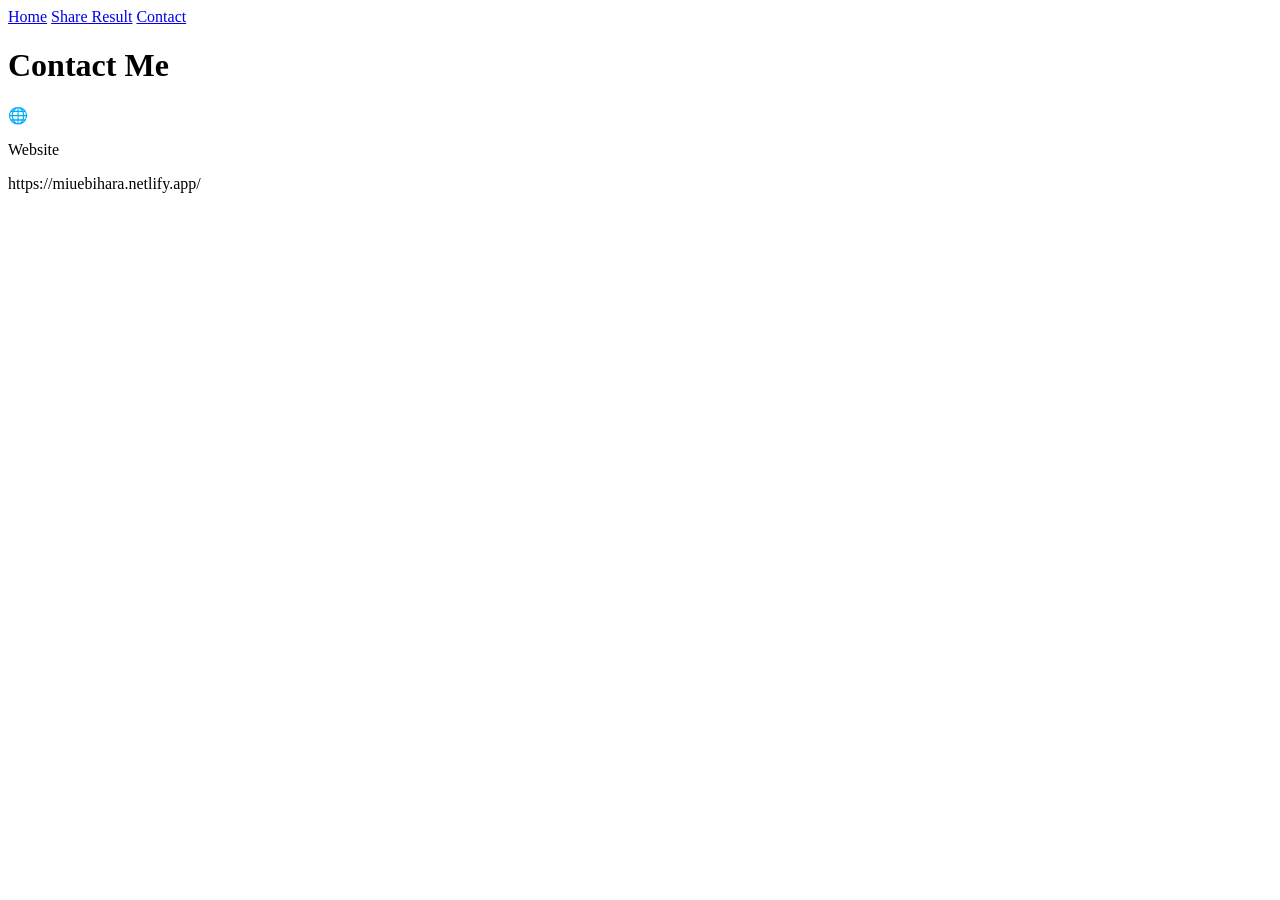
==== contact.html @ df84dd97 "Add nav bar, website link" ====
<DOCTYPE html>
<html lang="en">
<head>
    <meta charset="UTF-8">
    <meta name="viewport" content="width=device-width, initial-scale=1.0">
    <title>Contact - Translation Telephone</title>
</head>
<body>
    <header>
        <nav>
            <a href="index.html">Home</a></li>
            <a href="share.html">Share Result</a></li>
            <a href="contact.html">Contact</a></li>
        </nav>
    </header>

    <main>
        <h1>Contact Me</h1>
        <div class ="links">
            <a href="https://miuebihara.netlify.app/"></a>
            <span class = "icon">🌐</span>
            <div class = "link-text">
                <p class = "link-label">Website</p>
                <p class = "link-url">https://miuebihara.netlify.app/</p>
            </div>
            </a>
            
    </main>
</body>
</html>
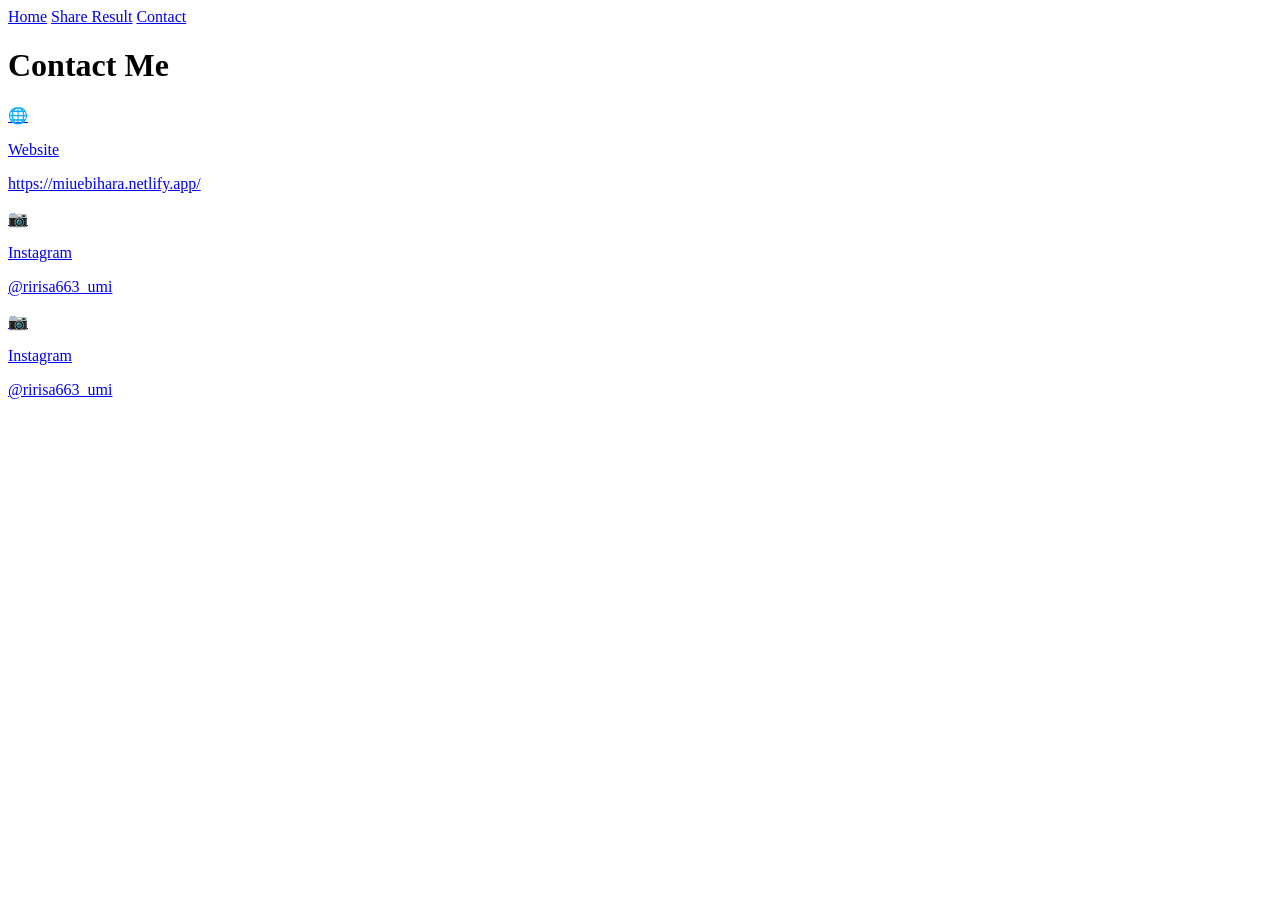
==== commit 5a97bc25: "add insta link" ====
--- a/contact.html
+++ b/contact.html
@@ -17,13 +17,29 @@
     <main>
         <h1>Contact Me</h1>
         <div class ="links">
-            <a href="https://miuebihara.netlify.app/"></a>
+            <a href="https://miuebihara.netlify.app/">
             <span class = "icon">🌐</span>
             <div class = "link-text">
                 <p class = "link-label">Website</p>
                 <p class = "link-url">https://miuebihara.netlify.app/</p>
             </div>
             </a>
+
+            <a href="https://www.instagram.com/ririsa663_umi/">
+            <span class = "icon">📷</span>
+            <div class = "link-text">
+                <p class = "link-label">Instagram</p>
+                <p class = "link-url">@ririsa663_umi</p>
+            </div>
+            </a>
+
+            <a href="https://www.instagram.com/ririsa663_umi/">
+            <span class = "icon">📷</span>
+            <div class = "link-text">
+                <p class = "link-label">Instagram</p>
+                <p class = "link-url">@ririsa663_umi</p>
+            </div>
+            </a>
             
     </main>
 </body>
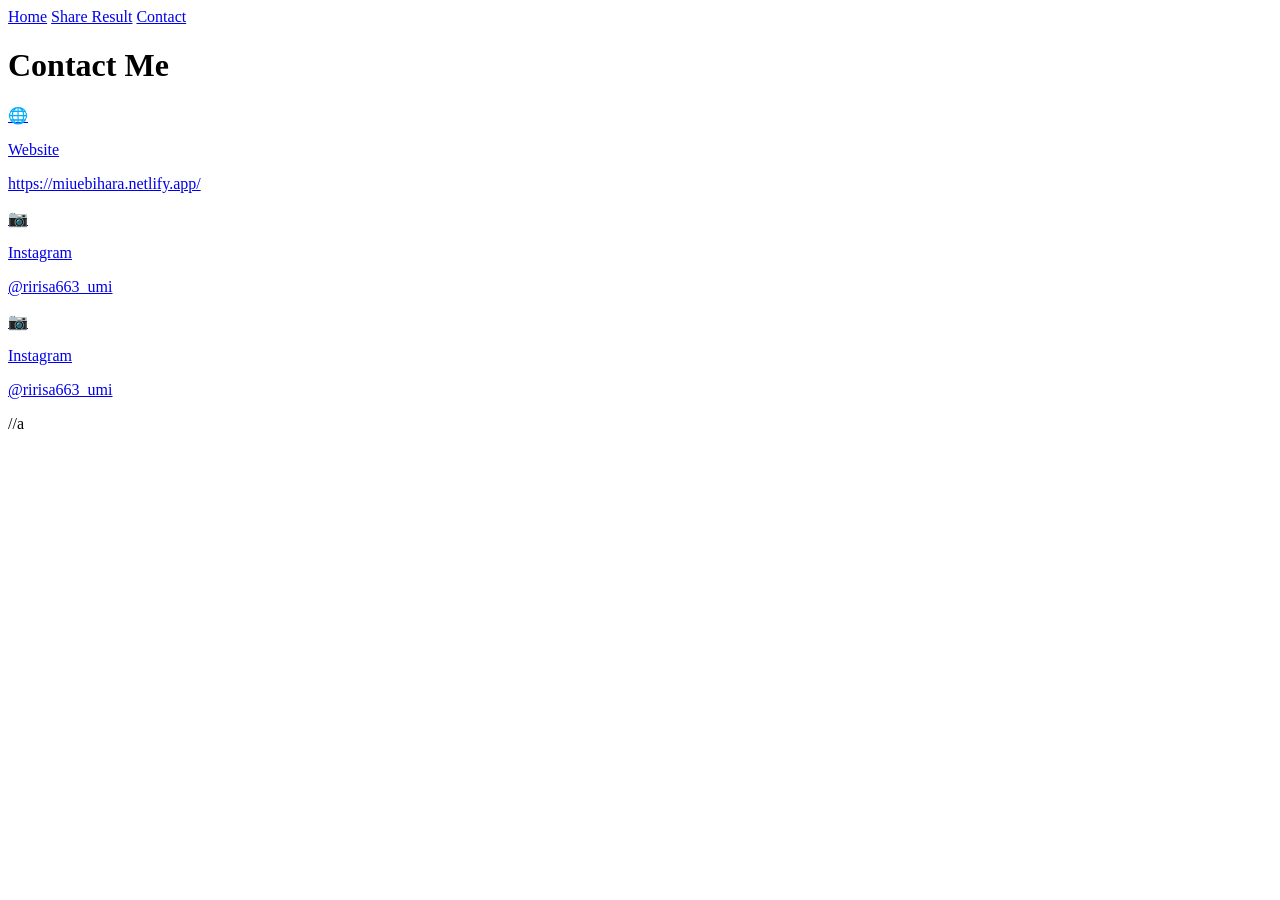
==== commit 7f052782: "delete comment out on line 42" ====
--- a/contact.html
+++ b/contact.html
@@ -39,7 +39,7 @@
                 <p class = "link-label">Instagram</p>
                 <p class = "link-url">@ririsa663_umi</p>
             </div>
-            </a>
+            </a> //a
             
     </main>
 </body>
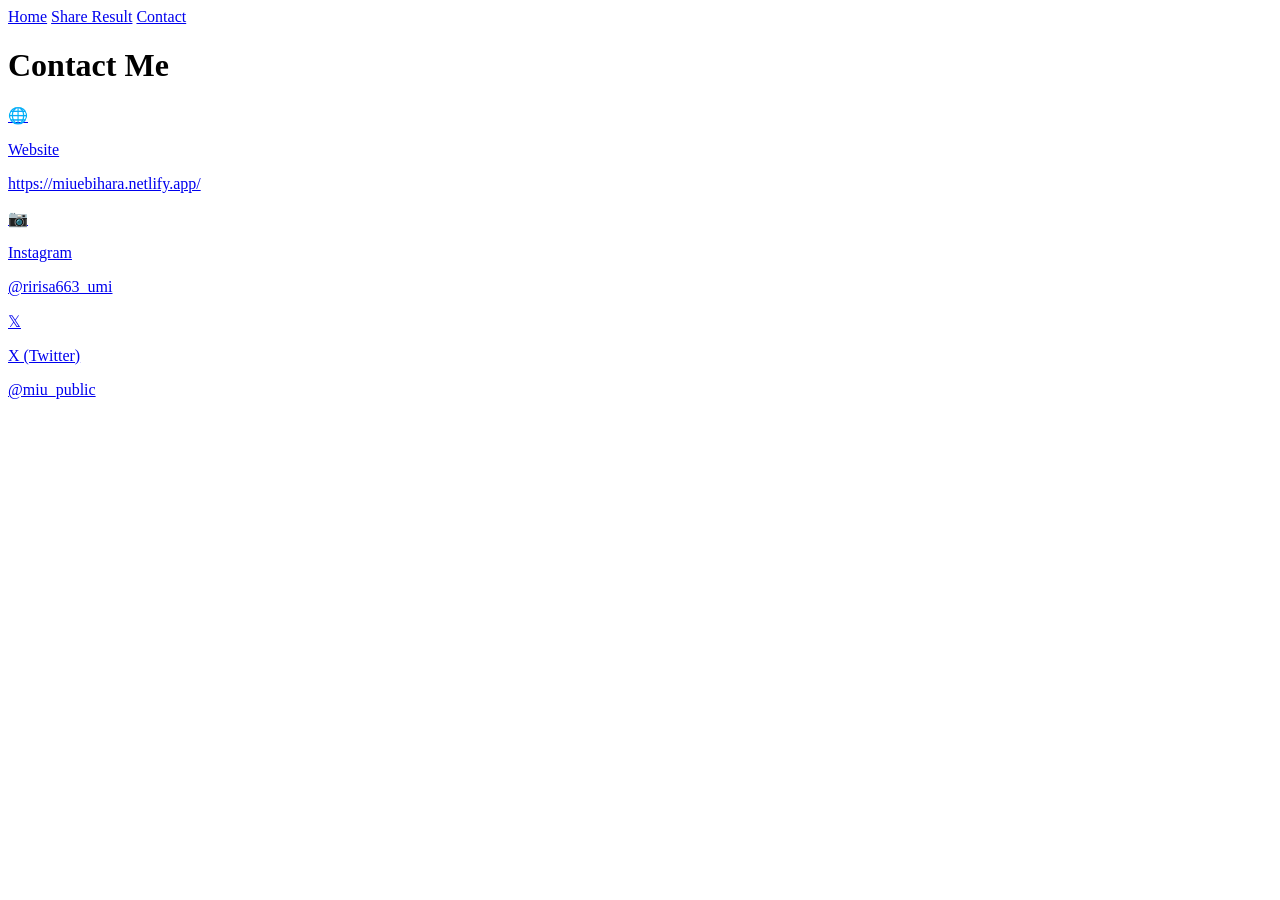
==== commit ffa9dd4f: "add x link" ====
--- a/contact.html
+++ b/contact.html
@@ -33,13 +33,13 @@
             </div>
             </a>
 
-            <a href="https://www.instagram.com/ririsa663_umi/">
-            <span class = "icon">📷</span>
+            <a href="https://x.com/miu_public">
+            <span class = "icon">𝕏</span>
             <div class = "link-text">
-                <p class = "link-label">Instagram</p>
-                <p class = "link-url">@ririsa663_umi</p>
+                <p class = "link-label">X (Twitter)</p>
+                <p class = "link-url">@miu_public</p>
             </div>
-            </a> //a
+            </a> 
             
     </main>
 </body>
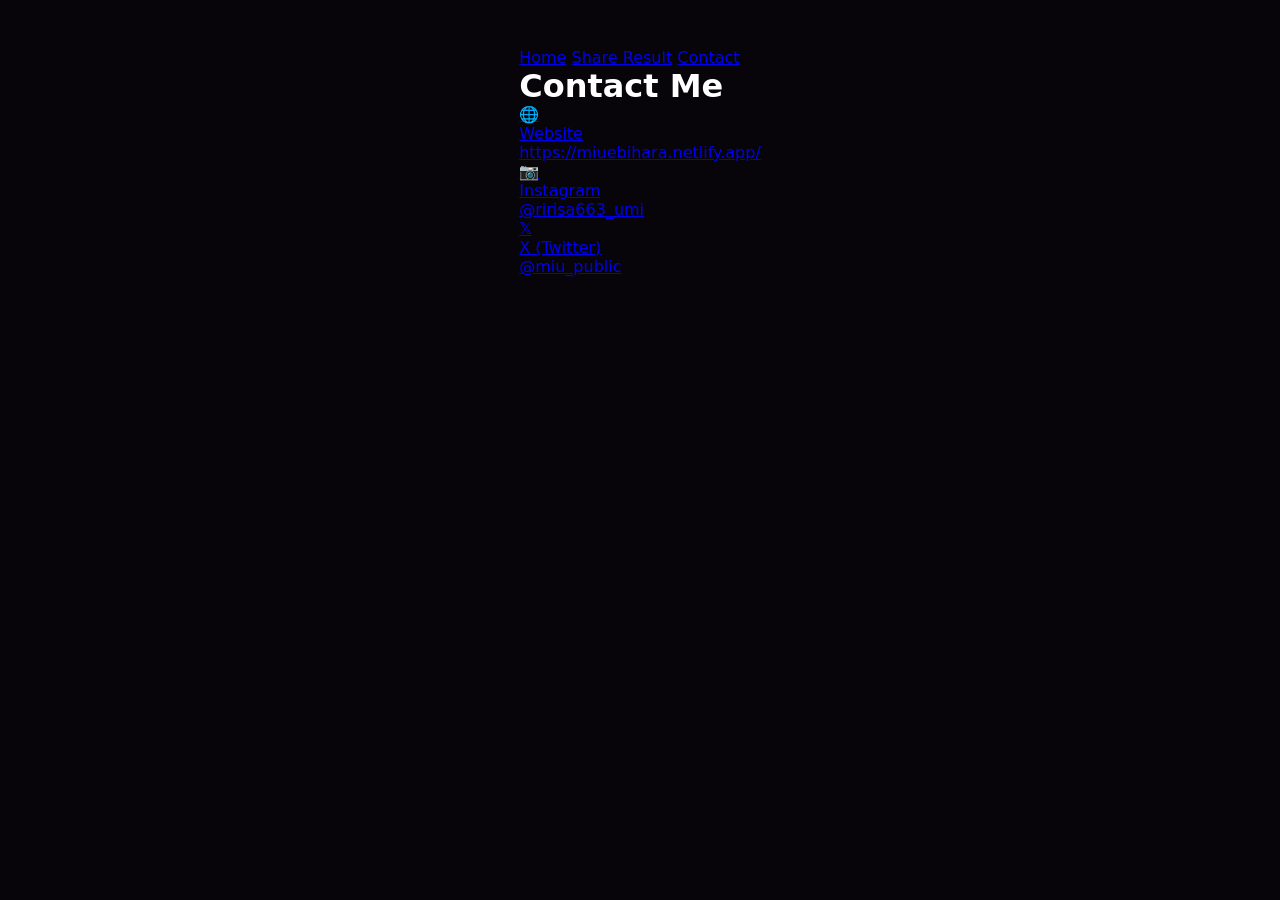
==== commit 45b4227c: "Add contact.css" ====
--- a/contact.html
+++ b/contact.html
@@ -1,6 +1,7 @@
 <DOCTYPE html>
 <html lang="en">
 <head>
+    <link rel="stylesheet" href="contact.css">
     <meta charset="UTF-8">
     <meta name="viewport" content="width=device-width, initial-scale=1.0">
     <title>Contact - Translation Telephone</title>
--- a/contact.css
+++ b/contact.css
@@ -0,0 +1,16 @@
+* {
+    margin: 0;
+    padding: 0;
+    box-sizing: border-box;
+}
+
+body {
+    background: #07040A;
+    color: #fff;
+    font-family: 'Segoe UI', system-ui, sans-serif;
+    min-height: 100vh;
+    display: flex;
+    flex-direction: column;
+    align-items: center;
+    padding: 3rem 1rem;
+}
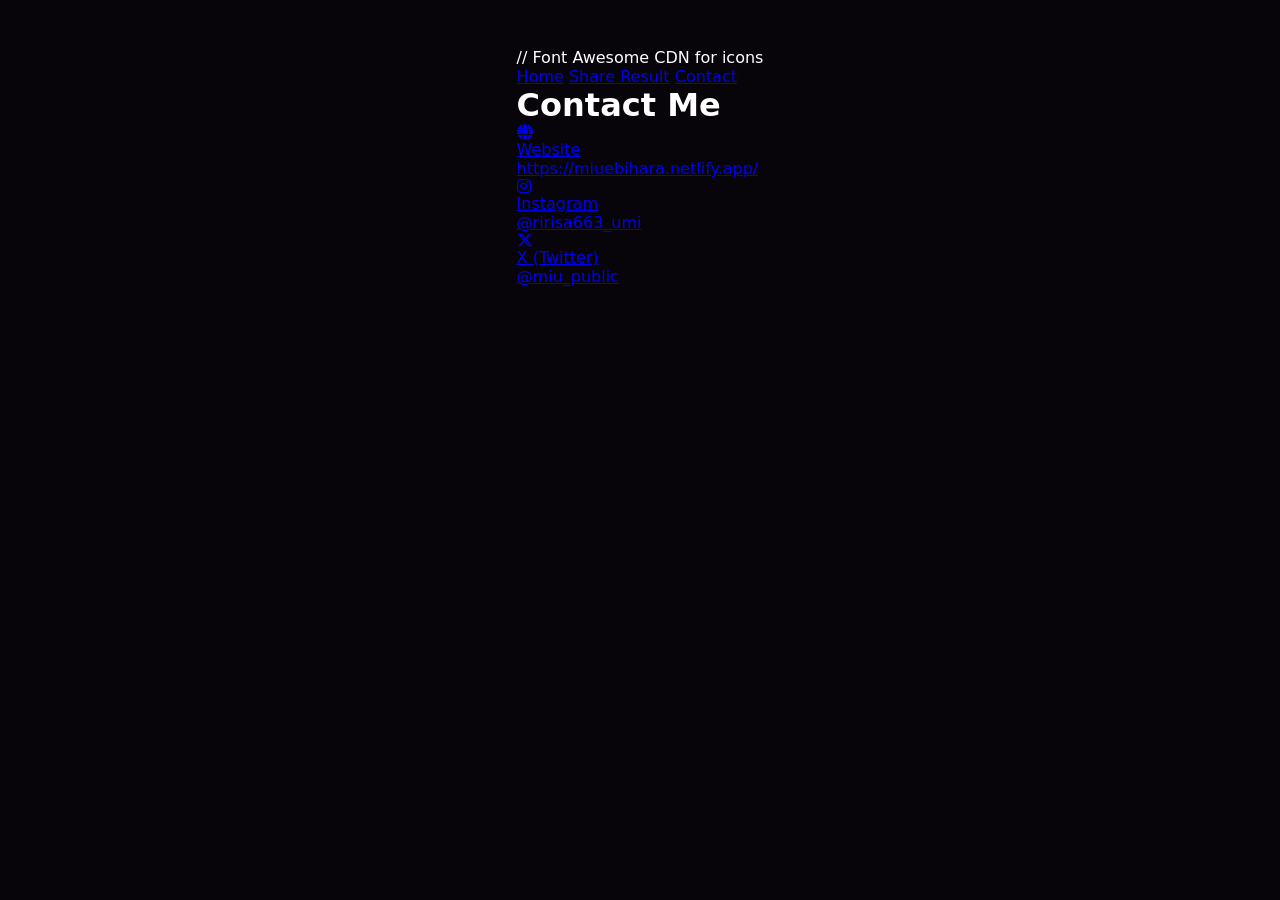
==== commit 2710329c: "load Awesome font, insert icons" ====
--- a/contact.html
+++ b/contact.html
@@ -1,11 +1,13 @@
 <DOCTYPE html>
 <html lang="en">
 <head>
-    <link rel="stylesheet" href="contact.css">
+    <link rel="stylesheet" href="style.css">
+    <link rel="stylesheet" href="https://cdnjs.cloudflare.com/ajax/libs/font-awesome/6.5.0/css/all.min.css"> // Font Awesome CDN for icons
     <meta charset="UTF-8">
     <meta name="viewport" content="width=device-width, initial-scale=1.0">
     <title>Contact - Translation Telephone</title>
 </head>
+
 <body>
     <header>
         <nav>
@@ -17,28 +19,30 @@
 
     <main>
         <h1>Contact Me</h1>
+
         <div class ="links">
-            <a href="https://miuebihara.netlify.app/">
-            <span class = "icon">🌐</span>
+
+            <a href="https://miuebihara.netlify.app/" class="link-item">
+            <div class = "link-icon"><i class="fa-solid fa-globe"></i></div>
             <div class = "link-text">
-                <p class = "link-label">Website</p>
-                <p class = "link-url">https://miuebihara.netlify.app/</p>
+                <p class = "link-name">Website</p>
+                <p class = "link-sub">https://miuebihara.netlify.app/</p>
             </div>
             </a>
 
-            <a href="https://www.instagram.com/ririsa663_umi/">
-            <span class = "icon">📷</span>
+            <a href="https://www.instagram.com/ririsa663_umi/" class="link-item">
+            <div class = "link-icon"><i class="fa-brands fa-instagram"></i></div>
             <div class = "link-text">
-                <p class = "link-label">Instagram</p>
-                <p class = "link-url">@ririsa663_umi</p>
+                <p class = "link-name">Instagram</p>
+                <p class = "link-sub">@ririsa663_umi</p>
             </div>
             </a>
 
-            <a href="https://x.com/miu_public">
-            <span class = "icon">𝕏</span>
+            <a href="https://x.com/miu_public" class="link-item">
+            <div class = "link-icon"><i class="fa-brands fa-x-twitter"></i></div>
             <div class = "link-text">
-                <p class = "link-label">X (Twitter)</p>
-                <p class = "link-url">@miu_public</p>
+                <p class = "link-name">X (Twitter)</p>
+                <p class = "link-sub">@miu_public</p>
             </div>
             </a> 
             
--- a/style.css
+++ b/style.css
@@ -0,0 +1,16 @@
+* {
+    margin: 0;
+    padding: 0;
+    box-sizing: border-box;
+}
+
+body {
+    background: #07040A;
+    color: #fff;
+    font-family: 'Segoe UI', system-ui, sans-serif;
+    min-height: 100vh;
+    display: flex;
+    flex-direction: column;
+    align-items: center;
+    padding: 3rem 1rem;
+}
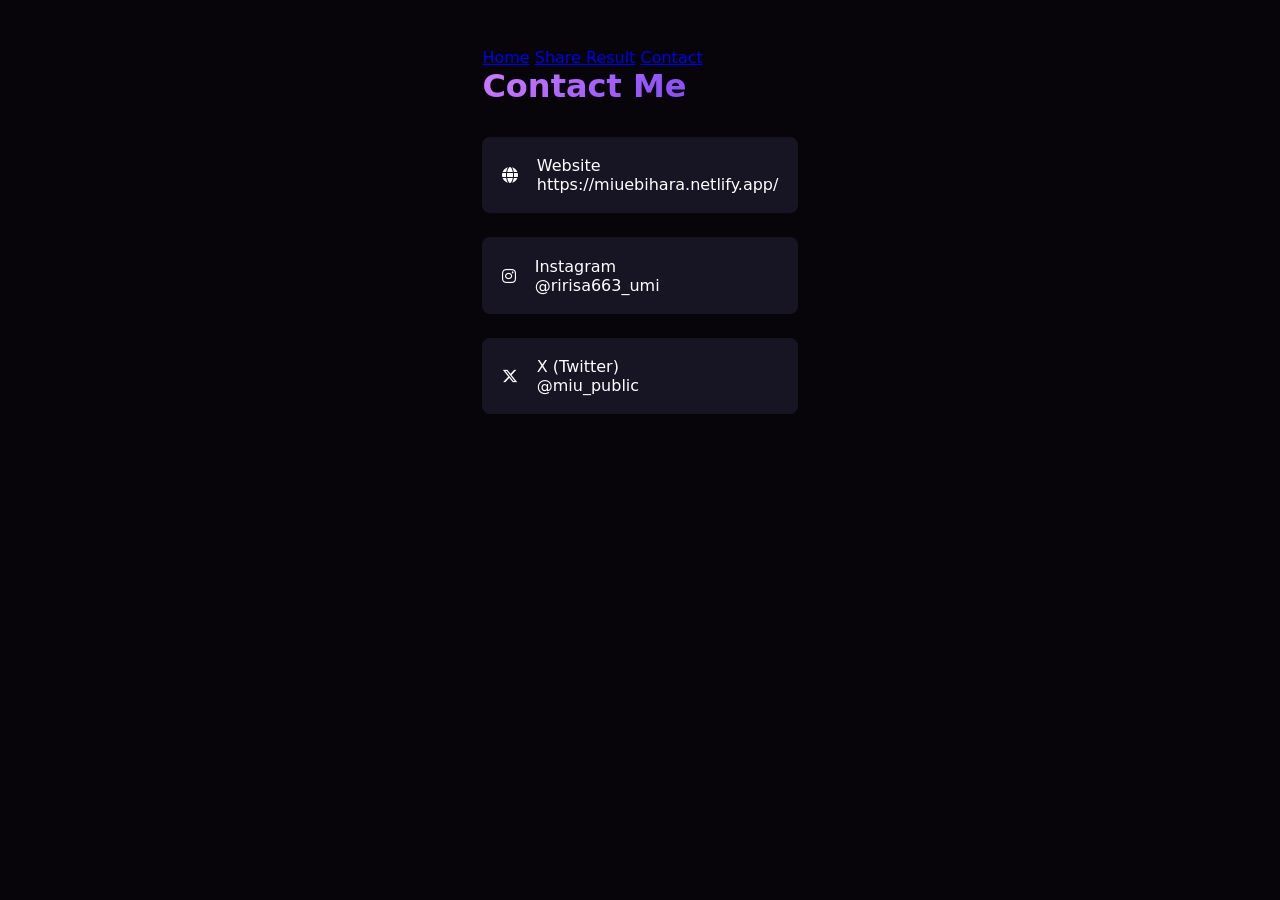
==== commit 02d3bbe4: "gradient h1, layout link dev" ====
--- a/contact.html
+++ b/contact.html
@@ -2,7 +2,9 @@
 <html lang="en">
 <head>
     <link rel="stylesheet" href="style.css">
-    <link rel="stylesheet" href="https://cdnjs.cloudflare.com/ajax/libs/font-awesome/6.5.0/css/all.min.css"> // Font Awesome CDN for icons
+    <!-- Font Awesome CDN for icons -->
+    <link rel="stylesheet" href="https://cdnjs.cloudflare.com/ajax/libs/font-awesome/6.5.0/css/all.min.css"> 
+    
     <meta charset="UTF-8">
     <meta name="viewport" content="width=device-width, initial-scale=1.0">
     <title>Contact - Translation Telephone</title>
--- a/style.css
+++ b/style.css
@@ -13,4 +13,39 @@
     flex-direction: column;
     align-items: center;
     padding: 3rem 1rem;
+}
+
+h1 {
+    font-size: 2rem;
+    font-weight: 800;
+    margin-bottom: 2rem;
+    background: linear-gradient(135deg, #CE7BFF, #844AF8 70%, #5F2FEF);
+    background-clip: text;
+    -webkit-background-clip: text;
+    -webkit-text-fill-color: transparent;
+}
+
+.links {
+    display: flex;
+    flex-direction: column;
+    gap: 1.5rem;
+    width: 100%;
+    max-width: 400px;
+}
+
+.link-item {
+    display: flex;
+    align-items: center;
+    gap: 1.2rem;
+    padding: 1.2rem;
+    background: #171524;
+    border-radius: 8px;
+    text-decoration: none;
+    color: inherit;
+    transition: opacity 0.2s;
+}
+
+/* Add a hover effect to the link items */
+.link-item:hover {
+    opacity: 0.8;
 }
